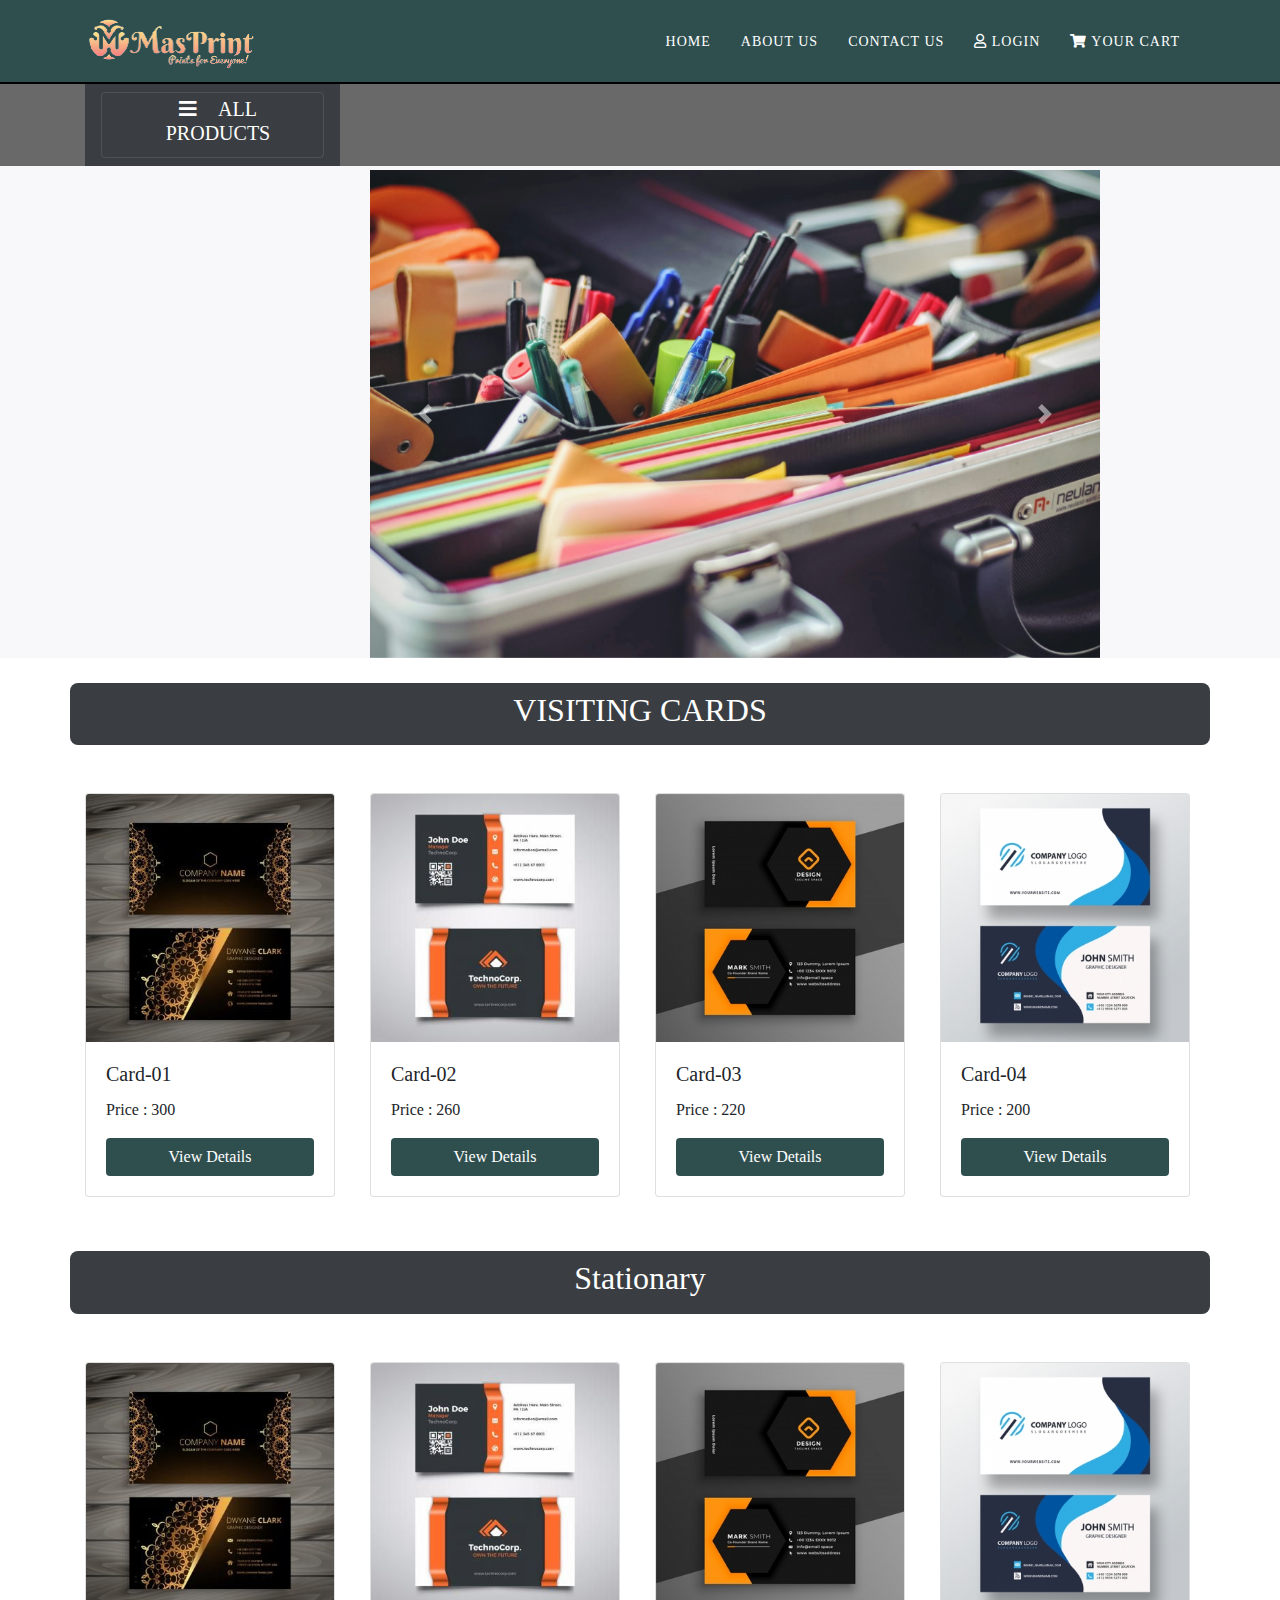
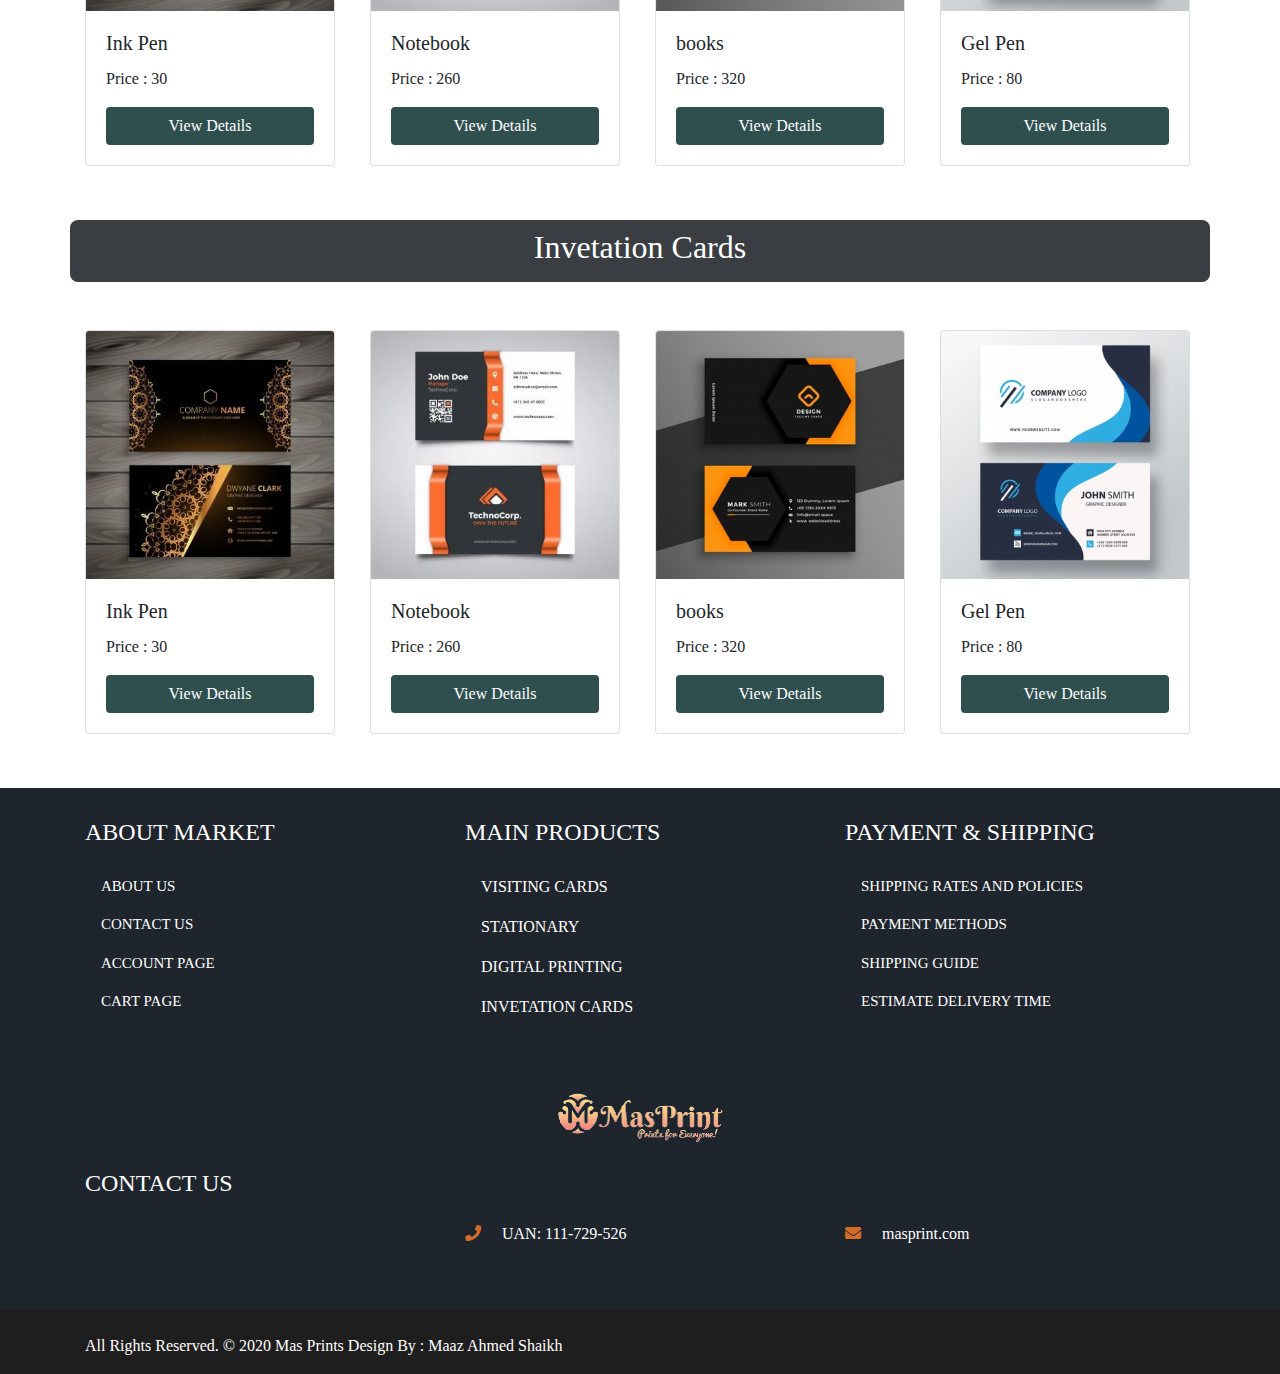
==== index.html @ 34392694 "Deploy my project" ====
<!DOCTYPE html>
<html lang="en">
<head>
    <meta charset="UTF-8">
    <meta name="viewport" content="width=device-width, initial-scale=1.0">
    <title>MasPrint</title>

    <link rel="shortcut icon" href="Logo/icon logo.png" type="image/x-icon" />

    <link rel="styleSheet" href="styleSheet.css">
    <link rel="styleSheet" href="bootstrap-4.5.0/dist/css/bootstrap.min.css">
    <link rel="styleSheet" href="fontawesome-free-5.13.0-web/css/all.css">

</head>
<body>
           
          <nav class="navbar sticky-top navbar-expand-lg navbar-dark nav-bg " id="mainNav">
            <div class="container">
              <a class="navbar-brand js-scroll-trigger" href="#page-top">
            <img class="img-fluid" src="Logo/large__4_-removebg-preview.png" alt="" />
          </a>
              <button class="navbar-toggler navbar-toggler-right" type="button" data-toggle="collapse" data-target="#navbarResponsive" aria-controls="navbarResponsive" aria-expanded="false" aria-label="Toggle navigation">
                Menu
                <i class="fa fa-bars"></i>
              </button>
              <div class="collapse navbar-collapse" id="navbarResponsive">
                <ul class="navbar-nav text-uppercase ml-auto">
                  <li class="nav-item ">
                    <a class="nav-link active" href="index.html">HOME <span class="sr-only">(current)</span></a>
                  </li>
                  <li class="nav-item">
                    <a class="nav-link" href="about.html">ABOUT US </a>
                  </li>
                  <li class="nav-item">
                    <a class="nav-link" href="contact.html">CONTACT US</a>
                  </li>
                  
                  <li class="nav-item">
                      <a class="nav-link" href="login.html">
                          <i class="far fa-user"></i>
                          Login
                      </a>
                    </li>
                    <li class="nav-item">
                      <a class="nav-link" href="#">
                          <i class="fas fa-shopping-cart"></i>
                          Your Cart
                      </a>
                    </li>
                </ul>
              </div>
            </div>
          </nav>




        <!--  <nav class="navbar sticky-top navbar-expand-lg navbar-light nav-bg ">
            <a class="navbar-brand" href="#"> 
                <img src="large__4_-removebg-preview.png">
               
            </a>
        
            <button class="navbar-toggler" type="button" data-toggle="collapse" data-target="#navbarText" aria-controls="navbarText" aria-expanded="false" aria-label="Toggle navigation">
              <span class="navbar-toggler-icon"></span>
            </button>
            <div class="collapse navbar-collapse" id="navbarText">
              <ul class="navbar-nav mr-auto">
              </ul>
              <span class="navbar-text">
                <ul class="navbar-nav mr-auto">
                    <li class="nav-item active">
                      <a class="nav-link" href="index.html">HOME <span class="sr-only">(current)</span></a>
                    </li>
                    <li class="nav-item">
                      <a class="nav-link" href="#">ABOUT US </a>
                    </li>
                    <li class="nav-item">
                      <a class="nav-link" href="#">CONTACT US</a>
                    </li>
                    
                    <li class="nav-item">
                        <a class="nav-link" href="#">
                            <i class="far fa-user"></i>
                            Login
                        </a>
                      </li>
                      <li class="nav-item">
                        <a class="nav-link" href="#">
                            <i class="fas fa-shopping-cart"></i>
                            Your Cart
                        </a>
                      </li>
                  </ul>
              </span>
            </div>
          </nav> -->


          <div id="home" class="ct-header ct-header--slider ct-slick-custom-dots">
            <div class="ct-slick-homepage" data-arrows="true" data-autoplay="false">
            </div><!-- .ct-slick-homepage -->
          </div><!-- .ct-header --> 

        


    <div class="nav-color">
        <div class="container">
            <div class="row">
                <div class="col-md-5 col-lg-4 col-xl-3">
                     
                    <div class="pos-f-t">
            
                        <nav class="navbar navbar-dark nav-pro">

                          <button class="navbar-toggler navbar-toggler-right  " type="button" data-toggle="collapse" data-target="#navbarToggleExternalContent" aria-controls="navbarToggleExternalContent" aria-expanded="false" aria-label="Toggle navigation">
                            <h5 class="aglin" style="color: #fff; ">  <i class="fa fa-bars"></i> ALL PRODUCTS </h5>
                            
                          </button>
                            
                        </nav>    
                    </div>
                </div>
               
            </div>
        </div>
    </div>
    
    <section class="nav-header">
        <div class="container">
            <div class="row">
                <div class="col-md-5 col-lg-4 col-xl-3">
                     
                    <div class="collapse" id="navbarToggleExternalContent">
                        <div class="bg-white p-4 ">
                            <!-- <h5 class="text-black h4">Collapsed content</h5> -->
                            <span class="text-muted ">
                                <ul class="navbar-nav  mr-auto">
                                    <li class="nav-item active">
                                      <a class="nav-link " href="#visiting card">
                                        <i class="fas fa-credit-card"></i>
                                        Visiting Cards </a>
                                    </li>
                                    <li class="nav-item">
                                      <a class="nav-link" href="#stationary">
                                        <i class="fas fa-pencil-ruler"></i>  
                                        Stationary </a>
                                    </li>
                                    <li class="nav-item">
                                      <a class="nav-link" href="#invetation"> 
                                        <i class="fas fa-file-alt"></i>  
                                        Invetation Cards</a>
                                    </li>
                                    <li class="nav-item">
                                      <a class="nav-link" href="#"> 
                                        <i class="fas fa-file-alt"></i>  
                                        Digital Printing</a>
                                    </li>
                                   
                                      </li>
                                </ul>
                            </span>
                        </div>
                    </div>

                </div>
                
                <div class="col-md-7 col-lg-8 mt-1">

                    <div id="carouselExampleControls" class="carousel slide" data-ride="carousel">
                        <div class="carousel-inner">
                          <div class="carousel-item active">
                            <img src="image/slider1.jpg" class="d-block w-100" alt="...">
                          </div>
                          <div class="carousel-item">
                            <img src="image/slider2.jpg" class="d-block w-100" alt="...">
                          </div>
                          <div class="carousel-item">
                            <img src="image/slider3.jpg" class="d-block w-100" alt="...">
                          </div>
                          <div class="carousel-item">
                            <img src="image/slider4.jpg" class="d-block w-100" alt="...">
                          </div>
                        </div>
                        <a class="carousel-control-prev" href="#carouselExampleControls" role="button" data-slide="prev">
                          <span class="carousel-control-prev-icon" aria-hidden="true"></span>
                          <span class="sr-only">Previous</span>
                        </a>
                        <a class="carousel-control-next" href="#carouselExampleControls" role="button" data-slide="next">
                          <span class="carousel-control-next-icon" aria-hidden="true"></span>
                          <span class="sr-only">Next</span>
                        </a>
                      </div>

<!-- 
                    <div id="carouselExampleSlidesOnly" class="carousel slide" data-ride="carousel">
                        <div class="carousel-inner">
                          <div class="carousel-item active">
                              <img src="image/slider1.jpg" class="d-block w-100" alt="...">
                          </div>
                          <div class="carousel-item">
                            <img src="image/slider2.jpg" class="d-block w-100" alt="...">
                          </div>
                          <div class="carousel-item">
                            <img src="image/slider3.jpg" class="d-block w-100" alt="...">
                          </div>
                          <div class="carousel-item">
                            <img src="image/slider4.jpg" class="d-block w-100" alt="...">
                          </div>
                        </div>
                      </div> -->
                

                </div>
            
            
            </div>
        </div> 

    </section> 

    <section>
      <div class="allCards">
        <div class="container">
          <div id="visiting card" class="row mt-1 pt-2 pb-2 h-color">
            <div class="col-sm-12 col-md-12 col-lg-12 col-xl-12 ">
              <h2 style="text-align: center;"> VISITING CARDS </h2>
            </div>
          </div>

            <div class="row mt-5 mb-5">

                <div class="col-sm-6 col-md-6 col-lg-3 col-xl-3">
                    <div class="card">
                        <img src="image/visitingCard1.jpg" class="card-img-top" alt="...">
                        <div class="card-body">
                          <h5 class="card-title">Card-01</h5>
                          <p class="card-text">Price : 300 </p>
                          <a href="#" class="btn btn-color">View Details</a>
                        </div>
                    </div>    
                </div>
                <div class="col-sm-6 col-md-6 col-lg-3 col-xl-3">
                    <div class="card">
                        <img src="image/visitingCard2.jpg" class="card-img-top" alt="...">
                        <div class="card-body">
                          <h5 class="card-title">Card-02</h5>
                          <p class="card-text">Price : 260</p>
                          <a href="#" class="btn btn-color">View Details</a>
                        </div>
                    </div>
                </div>
                <div class="col-sm-6 col-md-6 col-lg-3 col-xl-3">
                    <div class="card">
                        <img src="image/visitingCard3.jpg" class="card-img-top" alt="...">
                        <div class="card-body">
                          <h5 class="card-title">Card-03</h5>
                          <p class="card-text">Price : 220</p>
                          <a href="#" class="btn btn-color">View Details</a>
                        </div>
                    </div>
                </div>
                <div class="col-sm-6 col-md-6 col-lg-3 col-xl-3">
                    <div class="card">
                        <img src="image/visitingCard4.png" class="card-img-top" alt="...">
                        <div class="card-body">
                          <h5 class="card-title">Card-04</h5>
                          <p class="card-text">Price : 200</p>
                          <a href="#" class="btn btn-color">View Details</a>
                        </div>
                    </div>
                </div>
            </div>
        </div>
      </div>


      <div class="allStationary">
        <div class="container">
          <div id="stationary" class="row mt-1 pt-2 pb-2 h-color">
            <div class="col-sm-12 col-md-12 col-lg-12 col-xl-12 ">
              <h2 style="text-align: center;"> Stationary </h2>
            </div>
          </div>

            <div class="row mt-5 mb-5">

                <div class="col-sm-6 col-md-6 col-lg-3 col-xl-3">
                    <div class="card">
                        <img src="image/visitingCard1.jpg" class="card-img-top" alt="...">
                        <div class="card-body">
                          <h5 class="card-title">Ink Pen</h5>
                          <p class="card-text">Price : 30 </p>
                          <a href="#" class="btn btn-color">View Details</a>
                        </div>
                    </div>    
                </div>
                <div class="col-sm-6 col-md-6 col-lg-3 col-xl-3">
                    <div class="card">
                        <img src="image/visitingCard2.jpg" class="card-img-top" alt="...">
                        <div class="card-body">
                          <h5 class="card-title">Notebook</h5>
                          <p class="card-text">Price : 260</p>
                          <a href="#" class="btn btn-color">View Details</a>
                        </div>
                    </div>
                </div>
                <div class="col-sm-6 col-md-6 col-lg-3 col-xl-3">
                    <div class="card">
                        <img src="image/visitingCard3.jpg" class="card-img-top" alt="...">
                        <div class="card-body">
                          <h5 class="card-title">books</h5>
                          <p class="card-text">Price : 320</p>
                          <a href="#" class="btn btn-color">View Details</a>
                        </div>
                    </div>
                </div>
                <div class="col-sm-6 col-md-6 col-lg-3 col-xl-3">
                    <div class="card">
                        <img src="image/visitingCard4.png" class="card-img-top" alt="...">
                        <div class="card-body">
                          <h5 class="card-title">Gel Pen</h5>
                          <p class="card-text">Price : 80</p>
                          <a href="#" class="btn btn-color">View Details</a>
                        </div>
                    </div>
                </div>
            </div>
        </div>
      </div>


      
      <div class="allStationary">
        <div class="container">
          <div id="invetation" class="row mt-1 pt-2 pb-2 h-color">
            <div class="col-sm-12 col-md-12 col-lg-12 col-xl-12 ">
              <h2 style="text-align: center;"> Invetation Cards </h2>
            </div>
          </div>

            <div class="row mt-5 mb-5">

                <div class="col-sm-6 col-md-6 col-lg-3 col-xl-3">
                    <div class="card">
                        <img src="image/visitingCard1.jpg" class="card-img-top" alt="...">
                        <div class="card-body">
                          <h5 class="card-title">Ink Pen</h5>
                          <p class="card-text">Price : 30 </p>
                          <a href="#" class="btn btn-color">View Details</a>
                        </div>
                    </div>    
                </div>
                <div class="col-sm-6 col-md-6 col-lg-3 col-xl-3">
                    <div class="card">
                        <img src="image/visitingCard2.jpg" class="card-img-top" alt="...">
                        <div class="card-body">
                          <h5 class="card-title">Notebook</h5>
                          <p class="card-text">Price : 260</p>
                          <a href="#" class="btn btn-color">View Details</a>
                        </div>
                    </div>
                </div>
                <div class="col-sm-6 col-md-6 col-lg-3 col-xl-3">
                    <div class="card">
                        <img src="image/visitingCard3.jpg" class="card-img-top" alt="...">
                        <div class="card-body">
                          <h5 class="card-title">books</h5>
                          <p class="card-text">Price : 320</p>
                          <a href="#" class="btn btn-color">View Details</a>
                        </div>
                    </div>
                </div>
                <div class="col-sm-6 col-md-6 col-lg-3 col-xl-3">
                    <div class="card">
                        <img src="image/visitingCard4.png" class="card-img-top" alt="...">
                        <div class="card-body">
                          <h5 class="card-title">Gel Pen</h5>
                          <p class="card-text">Price : 80</p>
                          <a href="#" class="btn btn-color">View Details</a>
                        </div>
                    </div>
                </div>
            </div>
        </div>
      </div>

    </section>

    <footer class="footer-color footer-bg" > 

      <div class="container footer-mg">
           <div class="row ">
  
               <div class="col-md-4 text-align" >
  
                    <h4 class="fm-text mg">
                      ABOUT MARKET 
                     </h4>  
                    
                      <ul>
                          <li> 
                            <a class="nav-link" href="about.html">ABOUT US </a>
                          </li>
                          <li>
                            <a class="nav-link" href="contact.html">CONTACT US</a>
                          </li>
                          <li>
                            <a class="nav-link" href="#">ACCOUNT PAGE</a>
                          </li>
                          <li >
                            <a class="nav-link" href="#">CART PAGE</a>
                          </li>
                          
                      </ul>
  
                  </div>
               
               <div class="col-md-4">
  
                <h4 class="fm-text mg">
                  MAIN PRODUCTS 
                 </h4>  
                
                  <ul>
                      <li> 
                        <a class="nav-link" href="#">VISITING CARDS </a>
                      </li>
                      <li>
                        <a class="nav-link" href="#">STATIONARY</a>
                      </li>
                      <li>
                        <a class="nav-link" href="#">DIGITAL PRINTING</a>
                      </li>
                      <li >
                        <a class="nav-link" href="#">INVETATION CARDS</a>
                      </li>
                      
                  </ul>
               </div>
               <div class="col-md-4 text-align">
                  
                <h4 class="fm-text mg">
                  PAYMENT & SHIPPING 
                 </h4>  
                
                  <ul>
                      <li> 
                        <a class="nav-link" href="#">SHIPPING RATES AND POLICIES </a>
                      </li>
                      <li>
                        <a class="nav-link" href="#">PAYMENT METHODS</a>
                      </li>
                      <li>
                        <a class="nav-link" href="#">SHIPPING GUIDE</a>
                      </li>
                      <li >
                        <a class="nav-link" href="#">ESTIMATE DELIVERY TIME</a>
                      </li>
                      
                  </ul>
                  
               </div>
           </div>
  
           
  
      </div>

      <div class="container footer-mg">
        <div class="row">
          <div class="col-sm-12 col-md-12 col-lg-12">
            <a class="logo_center" href="#page-top">
              <img class="img-fluid" src="Logo/large__4_-removebg-preview.png" alt="" /></a>
          </div>

          <div class="col-sm-12 col-md-12 col-lg-12 mt-2 pt-2">
            <h4>CONTACT US </h4>
          </div>

        </div>
        <div class="row pt-3 pb-4">

            <div class="col-md-4 " >

                  
                 
                   <ul>
                       <li> 
                       
                       </li>
                      
                       
                   </ul>

               </div>
            
            <div class="col-md-4">

             
             
               <ul>
                   <li> 
                    <i class="fa fa-phone i-color"></i>
                    UAN: 111-729-526
                   </li>
                   
               </ul>
            </div>
            <div class="col-md-4 ">
               
            
             
               <ul>
                   <li> 
                    <i class="fa fa-envelope i-color"></i>
                    masprint.com
                   </li>
                   
                   
               </ul>
               
            </div>
        </div>

        

   </div>

   <div class="copyrights">
    <div class="container">
        <div class="row mt-4 pt-4">
            <div class="col-sm-12 col-md-12 col-lg-12">
                <p  class="footer-company-name" style="color: #fff";>All Rights Reserved. &copy; 2020 <a style="color: #fff;" href="#">Mas Prints</a> Design By : 
      <p">Maaz Ahmed Shaikh</p>
            </div>
        </div>
    </div><!-- end container -->
</div><!-- end copyrights -->
      
  </footer>
  
 



   

    <script src="https://code.jquery.com/jquery-3.5.1.slim.min.js" integrity="sha384-DfXdz2htPH0lsSSs5nCTpuj/zy4C+OGpamoFVy38MVBnE+IbbVYUew+OrCXaRkfj" crossorigin="anonymous"></script>
    <script src="https://cdn.jsdelivr.net/npm/popper.js@1.16.0/dist/umd/popper.min.js" integrity="sha384-Q6E9RHvbIyZFJoft+2mJbHaEWldlvI9IOYy5n3zV9zzTtmI3UksdQRVvoxMfooAo" crossorigin="anonymous"></script>
    <script src="https://stackpath.bootstrapcdn.com/bootstrap/4.5.0/js/bootstrap.min.js" integrity="sha384-OgVRvuATP1z7JjHLkuOU7Xw704+h835Lr+6QL9UvYjZE3Ipu6Tp75j7Bh/kR0JKI" crossorigin="anonymous"></script>

</body>
</html>
---- styleSheet.css ----
*{
    text-decoration: none ;
    margin: 0;
    padding: 0;
    box-sizing: border-box;
    font-family: Cambria, Cochin, Georgia, Times, 'Times New Roman', serif;
    list-style: none;
    
}


.nav-link{
    color: #fff !important;
}
.nav-bg{
    background-color: darkslategray;
    border-bottom: 2px solid black;
}
.nav-pro{
    background-color: #3a3e42;
}
.nav-header{
    background-color: #f8f8fa;
}

.nav-header .nav-link{
    color: dimgray !important;
    font-weight: bold;
    font-size: 17px;
}
.nav-color{
    background-color: dimgray !important;
}


.navbar-dark .navbar-nav .nav-link{
	color: #292929;
	letter-spacing: 1px;
	font-size: 14px;
	position: relative;
	padding: 10px 15px !important;
	border-radius: 16px;
}
.navbar-dark .navbar-nav .nav-link:hover, .navbar-dark .navbar-nav .nav-link:focus{
	
	background: dimgray;
}
/* .navbar-dark .navbar-nav .nav-link.active{
	background:  dimgray;
} */
.navbar-dark .navbar-nav .nav-link::after {
    content: '';
    width: 0;
    height: 3px;
    position: absolute;
    bottom: 0;
    left: 0;
	right: 0;
	text-align: center;
	margin: 0 auto;
    border-radius: 0px;
    -webkit-transition: all .5s;
    transition: all .5s;
    z-index: -1;
}
.navbar-dark .navbar-nav .nav-link.active::after {
	width: 50%;
}




/* .nav-color > .container > .row > .col-lg-3{
    width: 25% !important;
}  */

.aglin{
    padding-left: 11px !important;
}
.pos-f-t >.navbar{
    justify-content: left !important;
}
.fa{
    padding-right: 17px !important;
}



section{
    margin-bottom: 25px;
}

.card{
    width: 250px !important;
    height: auto !important;
    margin-bottom: 6px;

}

.btn-color{
    background-color: darkslategray !important;
    color: #fff !important;
    display: block !important;
}

.h-color{
    background-color: #3a3e42 !important;
    color: #fff !important;
    display: block !important;
    border-radius: 8px 8px;
}






.footer-bg{
    background-color:rgb(31, 37, 44);
  }
  
  .footer-color{
    color: white;
  }
  .footer-mg{
    padding-top: 30px;
  }
  .address-mg{
  padding-top: 24px;
  }
  .size2{
    display: inline-block;
    padding-right: 28px;
    font-size: 21px;
   }
   .mg{
     margin-bottom: 20px;
   }

   .text-align{
       
    text-align: left;
    font-family: Georgia, 'Times New Roman', Times, serif; 
     font-size: 15px;
     margin-bottom: 20px;

}

.logo_center{
    display: block;
    text-align: center;
    padding-bottom: 10px;
}

.i-color{
    color: rgba(223, 113, 39, 0.959);
  }
.copyrights{
    background-color: rgb(31, 30, 30);
}
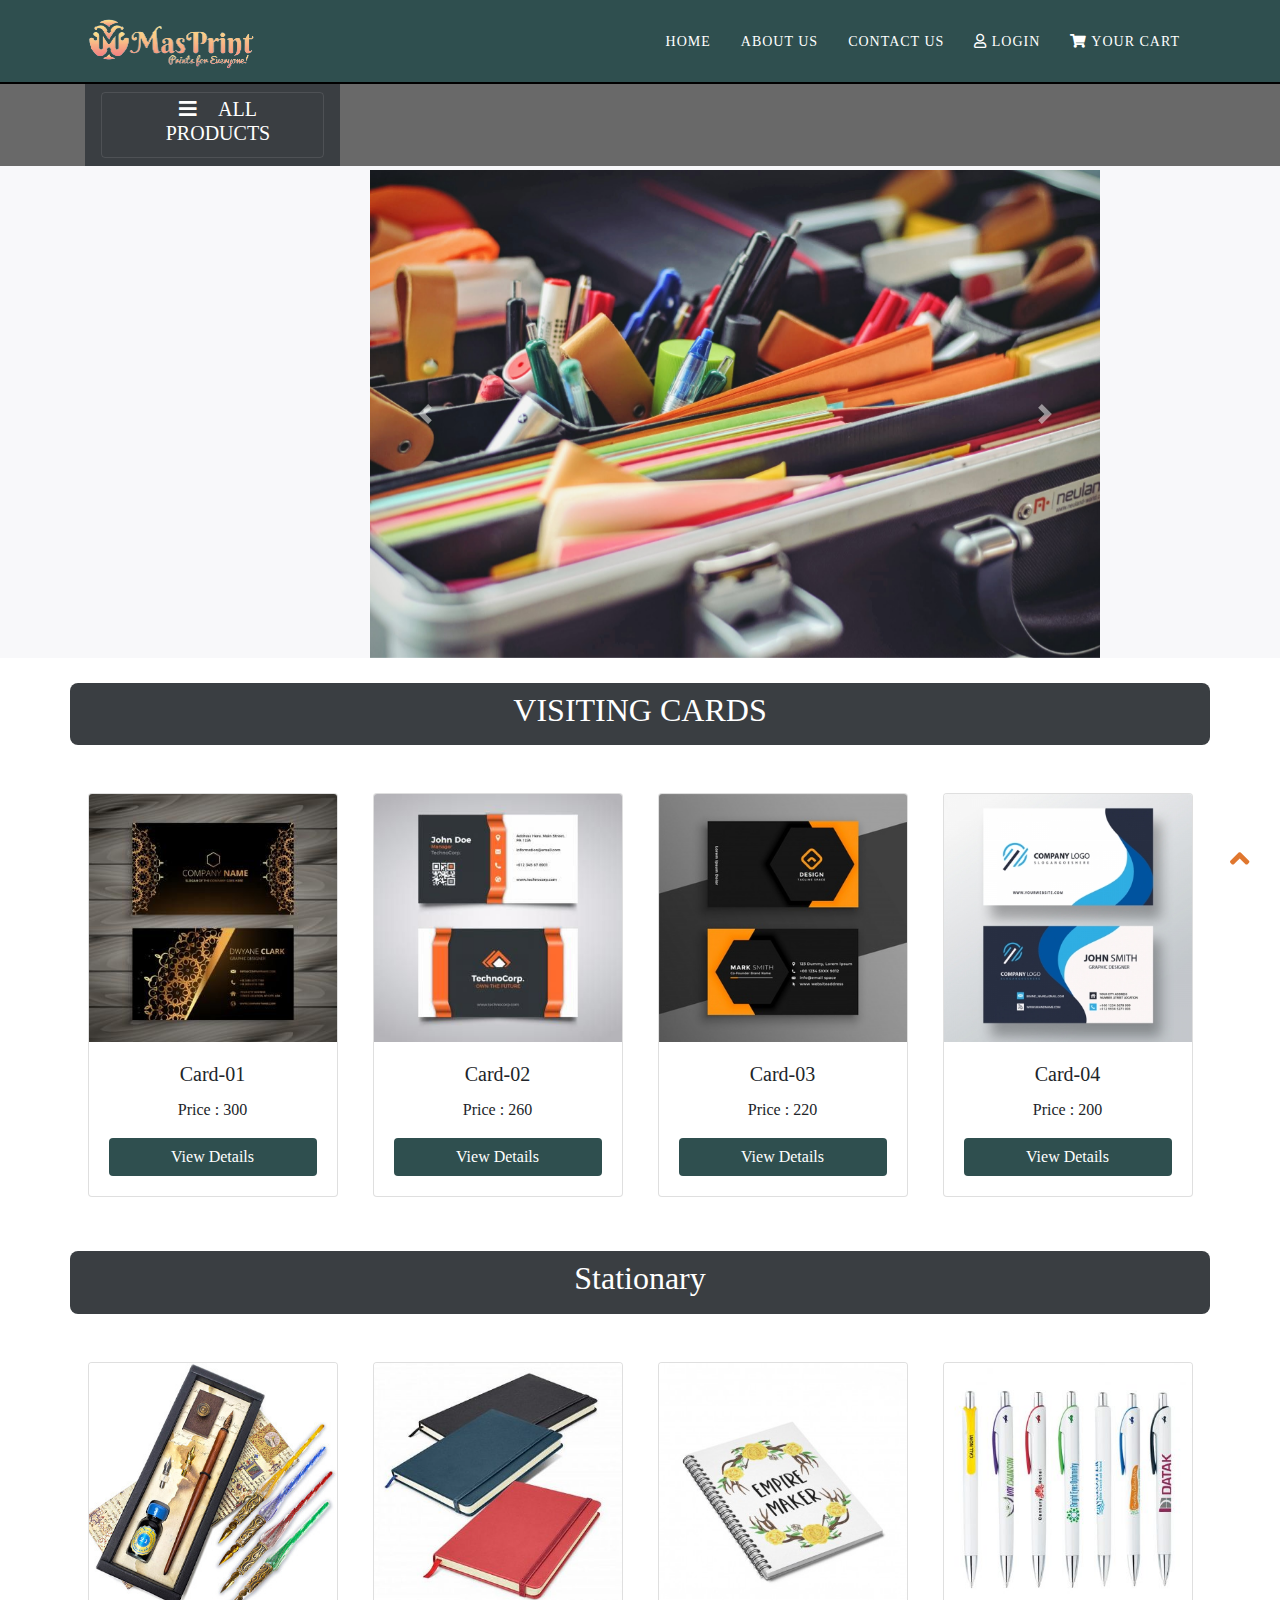
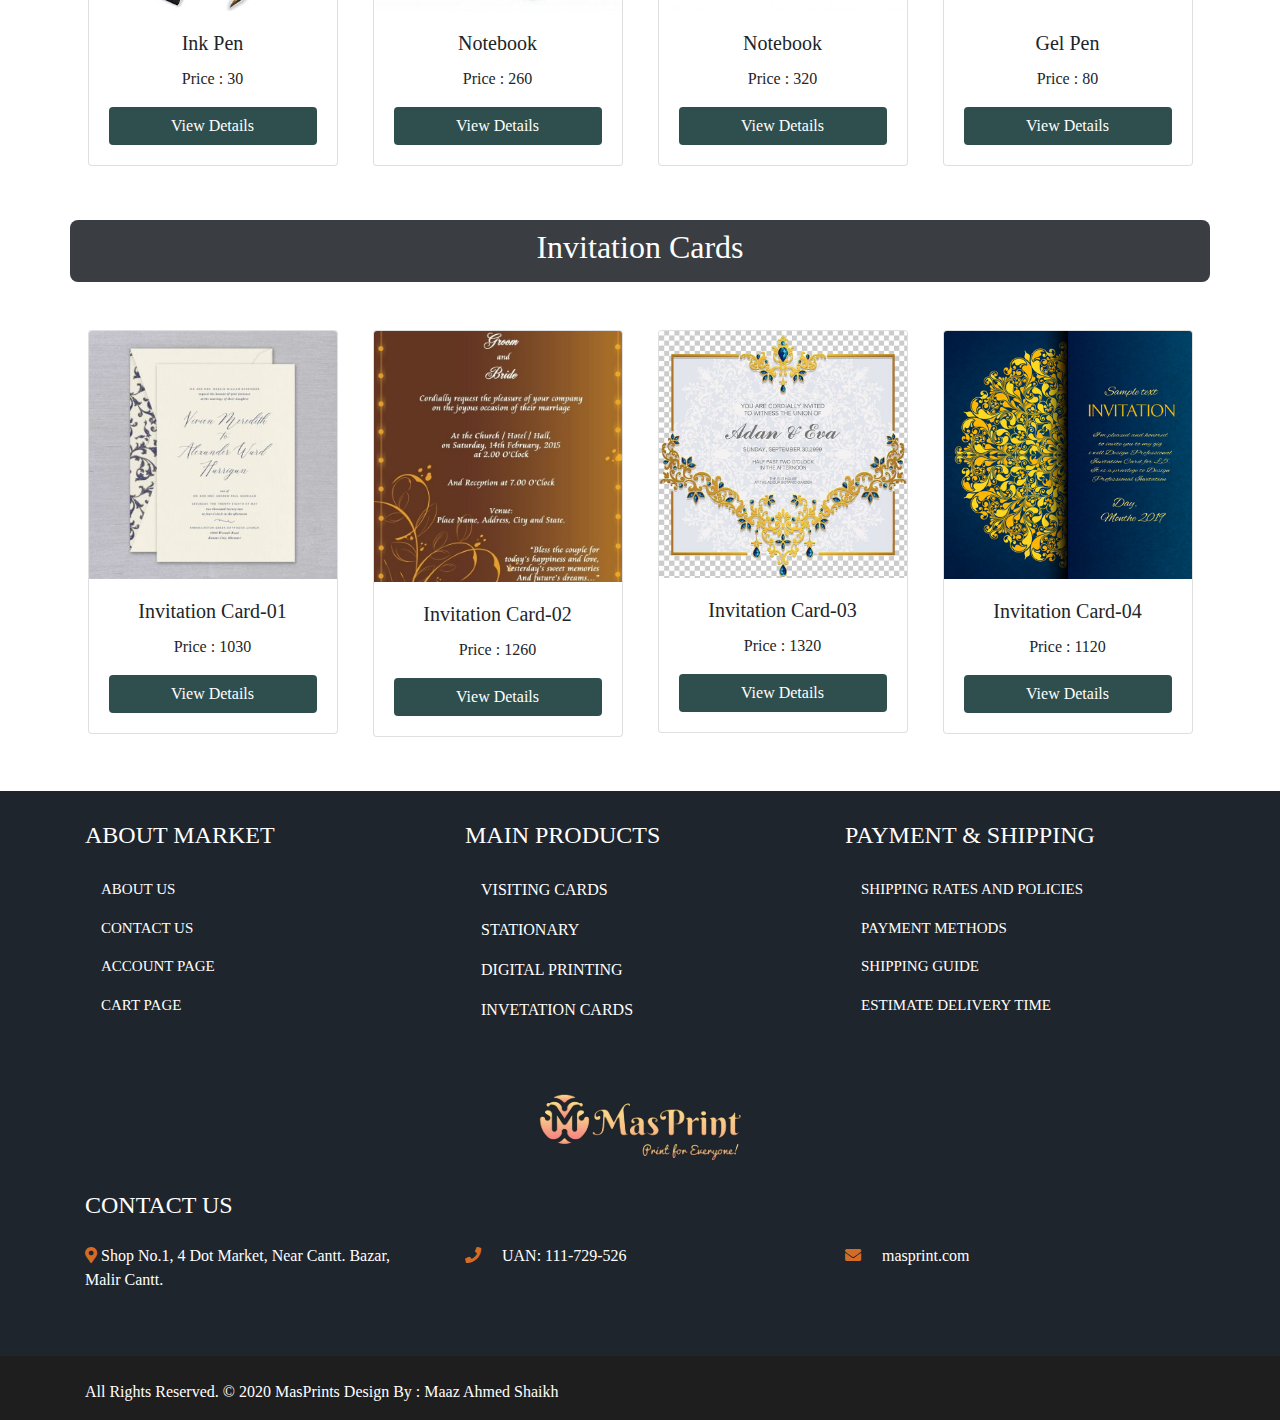
==== commit ad0b290d: "Deploy my project" ====
--- a/index.html
+++ b/index.html
@@ -150,7 +150,7 @@
                                     <li class="nav-item">
                                       <a class="nav-link" href="#invetation"> 
                                         <i class="fas fa-file-alt"></i>  
-                                        Invetation Cards</a>
+                                        Invitation Cards</a>
                                     </li>
                                     <li class="nav-item">
                                       <a class="nav-link" href="#"> 
@@ -229,9 +229,9 @@
             </div>
           </div>
 
-            <div class="row mt-5 mb-5">
-
-                <div class="col-sm-6 col-md-6 col-lg-3 col-xl-3">
+            <div class="row mt-5 mb-5 aglin-center">
+
+                <div class="col-sm-6 col-md-6 col-lg-3 col-xl-3 ">
                     <div class="card">
                         <img src="image/visitingCard1.jpg" class="card-img-top" alt="...">
                         <div class="card-body">
@@ -284,11 +284,11 @@
             </div>
           </div>
 
-            <div class="row mt-5 mb-5">
-
-                <div class="col-sm-6 col-md-6 col-lg-3 col-xl-3">
-                    <div class="card">
-                        <img src="image/visitingCard1.jpg" class="card-img-top" alt="...">
+            <div class="row mt-5 mb-5 aglin-center">
+
+                <div class="col-sm-6 col-md-6 col-lg-3 col-xl-3">
+                    <div class="card">
+                        <img src="image/ink-pen.jpg" class="card-img-top" alt="...">
                         <div class="card-body">
                           <h5 class="card-title">Ink Pen</h5>
                           <p class="card-text">Price : 30 </p>
@@ -298,7 +298,7 @@
                 </div>
                 <div class="col-sm-6 col-md-6 col-lg-3 col-xl-3">
                     <div class="card">
-                        <img src="image/visitingCard2.jpg" class="card-img-top" alt="...">
+                        <img src="image/notebook.jpg" class="card-img-top" alt="...">
                         <div class="card-body">
                           <h5 class="card-title">Notebook</h5>
                           <p class="card-text">Price : 260</p>
@@ -308,9 +308,9 @@
                 </div>
                 <div class="col-sm-6 col-md-6 col-lg-3 col-xl-3">
                     <div class="card">
-                        <img src="image/visitingCard3.jpg" class="card-img-top" alt="...">
-                        <div class="card-body">
-                          <h5 class="card-title">books</h5>
+                        <img src="image/notebook-1.jpg" class="card-img-top" alt="...">
+                        <div class="card-body">
+                          <h5 class="card-title">Notebook</h5>
                           <p class="card-text">Price : 320</p>
                           <a href="#" class="btn btn-color">View Details</a>
                         </div>
@@ -318,7 +318,7 @@
                 </div>
                 <div class="col-sm-6 col-md-6 col-lg-3 col-xl-3">
                     <div class="card">
-                        <img src="image/visitingCard4.png" class="card-img-top" alt="...">
+                        <img src="image/gel-pen.jpg" class="card-img-top" alt="...">
                         <div class="card-body">
                           <h5 class="card-title">Gel Pen</h5>
                           <p class="card-text">Price : 80</p>
@@ -336,48 +336,48 @@
         <div class="container">
           <div id="invetation" class="row mt-1 pt-2 pb-2 h-color">
             <div class="col-sm-12 col-md-12 col-lg-12 col-xl-12 ">
-              <h2 style="text-align: center;"> Invetation Cards </h2>
+              <h2 style="text-align: center;"> Invitation Cards </h2>
             </div>
           </div>
 
-            <div class="row mt-5 mb-5">
-
-                <div class="col-sm-6 col-md-6 col-lg-3 col-xl-3">
-                    <div class="card">
-                        <img src="image/visitingCard1.jpg" class="card-img-top" alt="...">
-                        <div class="card-body">
-                          <h5 class="card-title">Ink Pen</h5>
-                          <p class="card-text">Price : 30 </p>
+            <div class="row mt-5 mb-5 aglin-center">
+
+                <div class="col-sm-6 col-md-6 col-lg-3 col-xl-3">
+                    <div class="card">
+                        <img src="image/invitation-1.jpg" class="card-img-top" alt="...">
+                        <div class="card-body">
+                          <h5 class="card-title">Invitation Card-01</h5>
+                          <p class="card-text">Price : 1030 </p>
                           <a href="#" class="btn btn-color">View Details</a>
                         </div>
                     </div>    
                 </div>
                 <div class="col-sm-6 col-md-6 col-lg-3 col-xl-3">
                     <div class="card">
-                        <img src="image/visitingCard2.jpg" class="card-img-top" alt="...">
-                        <div class="card-body">
-                          <h5 class="card-title">Notebook</h5>
-                          <p class="card-text">Price : 260</p>
-                          <a href="#" class="btn btn-color">View Details</a>
-                        </div>
-                    </div>
-                </div>
-                <div class="col-sm-6 col-md-6 col-lg-3 col-xl-3">
-                    <div class="card">
-                        <img src="image/visitingCard3.jpg" class="card-img-top" alt="...">
-                        <div class="card-body">
-                          <h5 class="card-title">books</h5>
-                          <p class="card-text">Price : 320</p>
-                          <a href="#" class="btn btn-color">View Details</a>
-                        </div>
-                    </div>
-                </div>
-                <div class="col-sm-6 col-md-6 col-lg-3 col-xl-3">
-                    <div class="card">
-                        <img src="image/visitingCard4.png" class="card-img-top" alt="...">
-                        <div class="card-body">
-                          <h5 class="card-title">Gel Pen</h5>
-                          <p class="card-text">Price : 80</p>
+                        <img src="image/invitation-2.jpg" class="card-img-top" alt="...">
+                        <div class="card-body">
+                          <h5 class="card-title">Invitation Card-02</h5>
+                          <p class="card-text">Price : 1260</p>
+                          <a href="#" class="btn btn-color">View Details</a>
+                        </div>
+                    </div>
+                </div>
+                <div class="col-sm-6 col-md-6 col-lg-3 col-xl-3">
+                    <div class="card">
+                        <img src="image/invitation-card-3.jpg" class="card-img-top" alt="...">
+                        <div class="card-body">
+                          <h5 class="card-title">Invitation Card-03</h5>
+                          <p class="card-text">Price : 1320</p>
+                          <a href="#" class="btn btn-color">View Details</a>
+                        </div>
+                    </div>
+                </div>
+                <div class="col-sm-6 col-md-6 col-lg-3 col-xl-3">
+                    <div class="card">
+                        <img src="image/invitation-4.png" class="card-img-top" alt="...">
+                        <div class="card-body">
+                          <h5 class="card-title">Invitation Card-04</h5>
+                          <p class="card-text">Price : 1120</p>
                           <a href="#" class="btn btn-color">View Details</a>
                         </div>
                     </div>
@@ -472,7 +472,7 @@
         <div class="row">
           <div class="col-sm-12 col-md-12 col-lg-12">
             <a class="logo_center" href="#page-top">
-              <img class="img-fluid" src="Logo/large__4_-removebg-preview.png" alt="" /></a>
+              <img class="img-fluid" src="Logo/large__3_-removebg-preview.png" alt="" /></a>
           </div>
 
           <div class="col-sm-12 col-md-12 col-lg-12 mt-2 pt-2">
@@ -484,15 +484,12 @@
 
             <div class="col-md-4 " >
 
-                  
-                 
-                   <ul>
-                       <li> 
-                       
-                       </li>
-                      
-                       
-                   </ul>
+              <ul>
+                <li> 
+                 <i class="fas fa-map-marker-alt i-color"></i>
+                 Shop No.1, 4 Dot Market, Near Cantt. Bazar,<br> Malir Cantt. 
+                </li>   
+            </ul>
 
                </div>
             
@@ -531,13 +528,17 @@
    <div class="copyrights">
     <div class="container">
         <div class="row mt-4 pt-4">
-            <div class="col-sm-12 col-md-12 col-lg-12">
-                <p  class="footer-company-name" style="color: #fff";>All Rights Reserved. &copy; 2020 <a style="color: #fff;" href="#">Mas Prints</a> Design By : 
+            <div class="col-sm-11 col-md-11 col-lg-11">
+                <p  class="footer-company-name" style="color: #fff";>All Rights Reserved. &copy; 2020 <a style="color: #fff;" href="#">MasPrints</a> Design By : 
       <p">Maaz Ahmed Shaikh</p>
             </div>
-        </div>
-    </div><!-- end container -->
-</div><!-- end copyrights -->
+            <div class="col-sm-1 col-md-1 col-lg-1">
+              <a href="#" id="scroll-to-top" class="scroll-up"><i class="fa fa-angle-up"></i></a>
+            </div>
+        </div>
+    </div>
+</div>
+
       
   </footer>
   
--- a/styleSheet.css
+++ b/styleSheet.css
@@ -67,6 +67,9 @@
 	width: 50%;
 }
 
+.bg{
+    background-color: #f8f8fa !important;
+}
 
 
 
@@ -109,7 +112,15 @@
     display: block !important;
     border-radius: 8px 8px;
 }
-
+.aglin-center{
+    text-align: -webkit-center;
+}
+.h-style{
+    text-align: center;
+    font-weight: bold;
+    color: darkslategray;
+    font-size: larger;
+}
 
 
 
@@ -157,4 +168,17 @@
   }
 .copyrights{
     background-color: rgb(31, 30, 30);
+}
+.scroll-up{
+    color: rgba(223, 113, 39, 0.959) !important;
+    opacity: 1;
+    font-size: 31px;
+    position: fixed;
+    right: 15px;
+    text-align: center;
+    width: 50px;
+    bottom: 15px;
+    height: 50px; 
+    padding: 2px 15px; 
+    border-radius: 10px;
 }